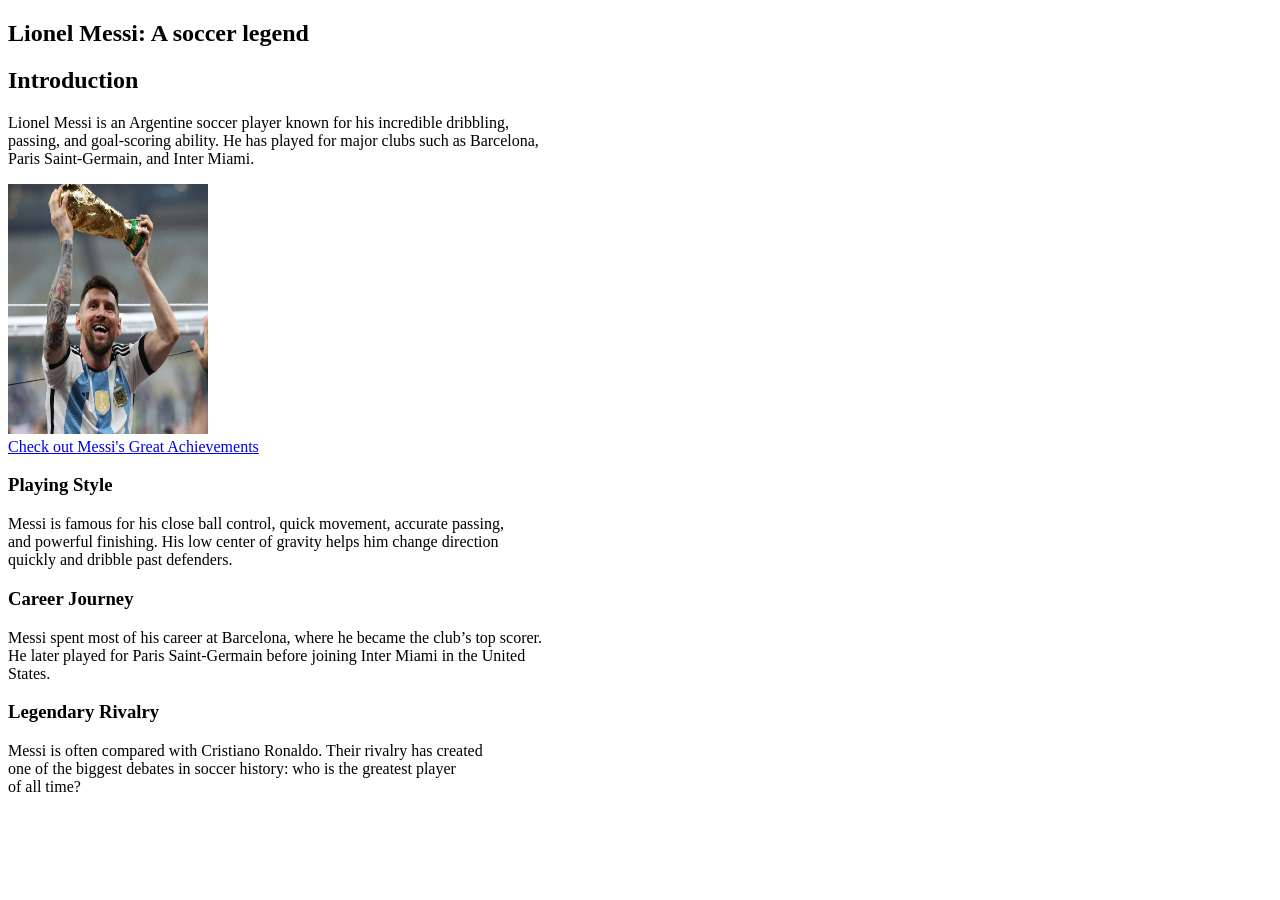
==== index.html @ bb13708e "Refactor code structure for improved readability and maintainability" ====
<!DOCTYPE html>
<html lang="en">
<head>
    <meta charset="UTF-8">
    <meta name="viewport" content="width=device-width, initial-scale=1.0">
    <title>Soccer Legend</title>
</head>
<body>
    <section>
    <h1>Lionel Messi: A soccer legend</h1>
    <h2>Introduction</h2>
    <p>Lionel Messi is an Argentine soccer player known for his incredible dribbling,<br> passing, and goal-scoring ability.
         He has played for major clubs such as Barcelona,<br> Paris Saint-Germain, and Inter Miami.
    </p>
    <img src="messicup.jpg" alt="Lionel Messi holding the FIFA World Cup trophy" width="200" height="250">
    </section>

 <a href="Achievements.html">Check out Messi's Great Achievements</a>
    <h3>Playing Style</h3>
    <p>Messi is famous for his close ball control, quick movement, accurate passing,<br> and powerful finishing. 
        His low center of gravity helps him change direction<br> quickly and dribble past defenders.</p>
    <h3>Career Journey</h3>
    <p>Messi spent most of his career at Barcelona, where he became the club’s top scorer.<br>
         He later played for Paris Saint-Germain before joining Inter Miami in the United<br> States.</p>
    <footer>
        <h3>Legendary Rivalry</h3>
  <p>
    Messi is often compared with Cristiano Ronaldo. Their rivalry has created<br>
    one of the biggest debates in soccer history: who is the greatest player<br>
    of all time?
  </p>
</footer>     
</body>
</html>
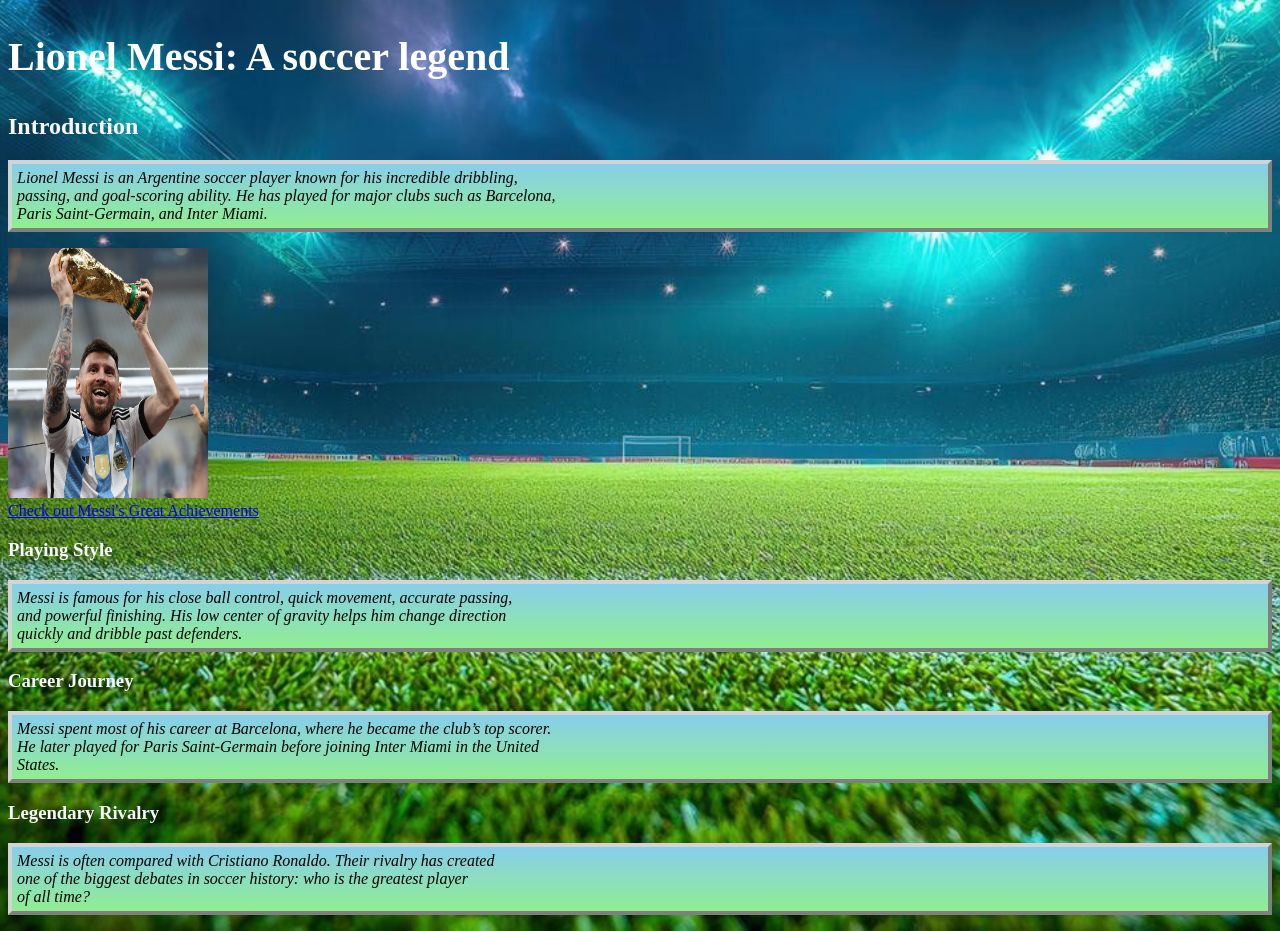
==== commit 3c176d80: "Add initial CSS styles for the webpage - Set a linear gradient background for the body - Added a bac" ====
--- a/index.html
+++ b/index.html
@@ -4,27 +4,29 @@
     <meta charset="UTF-8">
     <meta name="viewport" content="width=device-width, initial-scale=1.0">
     <title>Soccer Legend</title>
+    <link rel=" stylesheet" href="style.css">
 </head>
+
 <body>
     <section>
-    <h1>Lionel Messi: A soccer legend</h1>
-    <h2>Introduction</h2>
-    <p>Lionel Messi is an Argentine soccer player known for his incredible dribbling,<br> passing, and goal-scoring ability.
+    <h1 id="title"> Lionel Messi: A soccer legend</h1>
+    <h2 class="h">Introduction</h2>
+    <p class="p">Lionel Messi is an Argentine soccer player known for his incredible dribbling,<br> passing, and goal-scoring ability.
          He has played for major clubs such as Barcelona,<br> Paris Saint-Germain, and Inter Miami.
     </p>
     <img src="messicup.jpg" alt="Lionel Messi holding the FIFA World Cup trophy" width="200" height="250">
     </section>
 
  <a href="Achievements.html">Check out Messi's Great Achievements</a>
-    <h3>Playing Style</h3>
-    <p>Messi is famous for his close ball control, quick movement, accurate passing,<br> and powerful finishing. 
+    <h3 class="h">Playing Style</h3>
+    <p class="p">Messi is famous for his close ball control, quick movement, accurate passing,<br> and powerful finishing. 
         His low center of gravity helps him change direction<br> quickly and dribble past defenders.</p>
-    <h3>Career Journey</h3>
-    <p>Messi spent most of his career at Barcelona, where he became the club’s top scorer.<br>
+    <h3 class="h">Career Journey</h3>
+    <p class="p">Messi spent most of his career at Barcelona, where he became the club’s top scorer.<br>
          He later played for Paris Saint-Germain before joining Inter Miami in the United<br> States.</p>
     <footer>
-        <h3>Legendary Rivalry</h3>
-  <p>
+        <h3 class="h">Legendary Rivalry</h3>
+  <p class="p">
     Messi is often compared with Cristiano Ronaldo. Their rivalry has created<br>
     one of the biggest debates in soccer history: who is the greatest player<br>
     of all time?
--- a/style.css
+++ b/style.css
@@ -0,0 +1,40 @@
+body{
+    background: linear-gradient(skyblue, lightgreen)
+}
+
+body{
+    background-image: url(Soccer.jpg);
+    background-repeat: no-repeat;
+    background-position: center;
+    background-size: cover;
+
+
+.h{
+    color:  ghostwhite;
+}
+
+#title{
+    font-family: Georgia, 'Times New Roman', Times, serif;
+    color: white;
+    font-size: 40px
+    
+}
+
+.p{
+    color: black;
+    font-style: italic;
+    padding: 5px;
+    border-style: outset;
+    border-width: 4px;
+    border-color: lightgrey;
+}
+
+.p{
+    background: linear-gradient(skyblue, lightgreen)
+}
+
+.ul{
+     font-size:;
+     font-weight: bold;
+    background: linear-gradient(skyblue, lightgreen)
+}
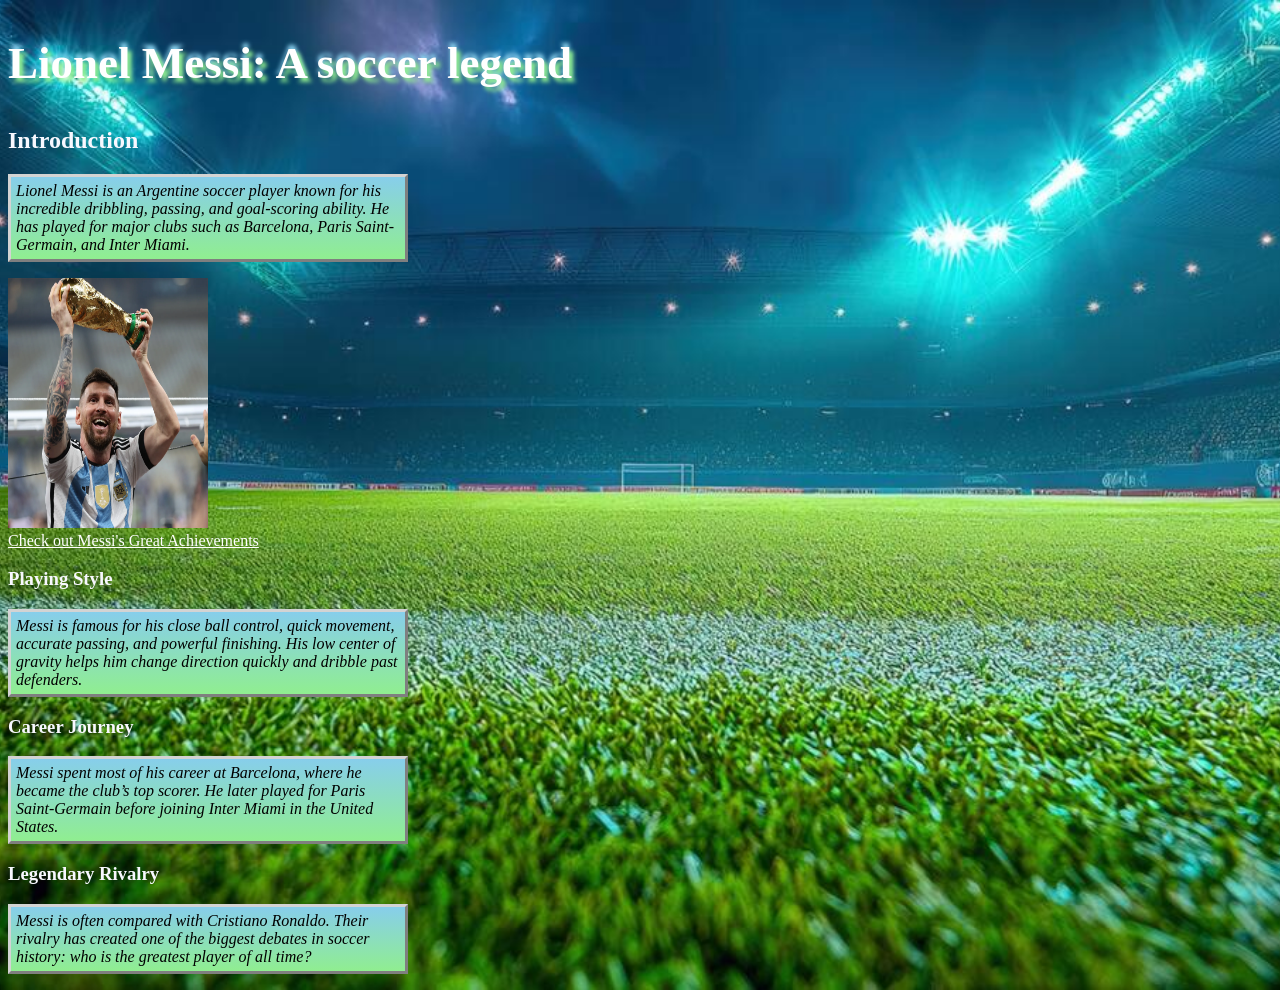
==== commit b7ed52c2: "Refactor HTML structure and enhance CSS styles for improved layout and readability" ====
--- a/index.html
+++ b/index.html
@@ -11,26 +11,41 @@
     <section>
     <h1 id="title"> Lionel Messi: A soccer legend</h1>
     <h2 class="h">Introduction</h2>
-    <p class="p">Lionel Messi is an Argentine soccer player known for his incredible dribbling,<br> passing, and goal-scoring ability.
-         He has played for major clubs such as Barcelona,<br> Paris Saint-Germain, and Inter Miami.
-    </p>
+
+    <div id="box1">
+         <p class="p">Lionel Messi is an Argentine soccer player known for his incredible dribbling, passing, and goal-scoring ability.
+         He has played for major clubs such as Barcelona, Paris Saint-Germain, and Inter Miami.
+    </p> 
+    </div>
+
     <img src="messicup.jpg" alt="Lionel Messi holding the FIFA World Cup trophy" width="200" height="250">
     </section>
 
  <a href="Achievements.html">Check out Messi's Great Achievements</a>
     <h3 class="h">Playing Style</h3>
-    <p class="p">Messi is famous for his close ball control, quick movement, accurate passing,<br> and powerful finishing. 
-        His low center of gravity helps him change direction<br> quickly and dribble past defenders.</p>
-    <h3 class="h">Career Journey</h3>
-    <p class="p">Messi spent most of his career at Barcelona, where he became the club’s top scorer.<br>
-         He later played for Paris Saint-Germain before joining Inter Miami in the United<br> States.</p>
-    <footer>
+
+    <div id="box2"> 
+    <p class="p">Messi is famous for his close ball control, quick movement, accurate passing, and powerful finishing. 
+        His low center of gravity helps him change direction quickly and dribble past defenders.
+   </p>
+    </div>
+
+        <h3 class="h">Career Journey</h3>
+    <div id="box3"> 
+    <p class="p">Messi spent most of his career at Barcelona, where he became the club’s top scorer.
+         He later played for Paris Saint-Germain before joining Inter Miami in the United States.</p>
+     </div>
+
+         <footer>
         <h3 class="h">Legendary Rivalry</h3>
+    <div id="box4"> 
   <p class="p">
-    Messi is often compared with Cristiano Ronaldo. Their rivalry has created<br>
-    one of the biggest debates in soccer history: who is the greatest player<br>
+    Messi is often compared with Cristiano Ronaldo. Their rivalry has created
+    one of the biggest debates in soccer history: who is the greatest player
     of all time?
   </p>
+    </div>
+
 </footer>     
 </body>
 </html>
--- a/style.css
+++ b/style.css
@@ -7,7 +7,7 @@
     background-repeat: no-repeat;
     background-position: center;
     background-size: cover;
-
+}
 
 .h{
     color:  ghostwhite;
@@ -16,25 +16,71 @@
 #title{
     font-family: Georgia, 'Times New Roman', Times, serif;
     color: white;
-    font-size: 40px
-    
+    font-size: 45px
 }
+
+
+
+
+#title{
+    text-shadow: 4px 4px 4px lightgreen, 0px -4px 4px skyblue
+}
+
+
+
 
 .p{
     color: black;
     font-style: italic;
     padding: 5px;
     border-style: outset;
-    border-width: 4px;
+    border-width: 3px;
     border-color: lightgrey;
+    background: linear-gradient(skyblue, lightgreen)
 }
 
-.p{
-    background: linear-gradient(skyblue, lightgreen)
-}
+
 
 .ul{
      font-size:;
      font-weight: bold;
     background: linear-gradient(skyblue, lightgreen)
 }
+
+#box1{
+   
+    width: 400px;
+    
+}
+
+#box2{
+    
+    width: 400px;
+}
+
+#box3{
+  
+    width: 400px;
+}
+
+#box4{
+
+    width: 400px;
+}
+
+ul{
+    width: 400px;
+    border: 2px dashed;
+    padding-top: 10px;
+    padding-bottom: 10px;
+    margin-right: 10px;
+    
+}
+
+a:link{
+    color: white;
+    
+}
+a:hover{
+    color:red;
+}
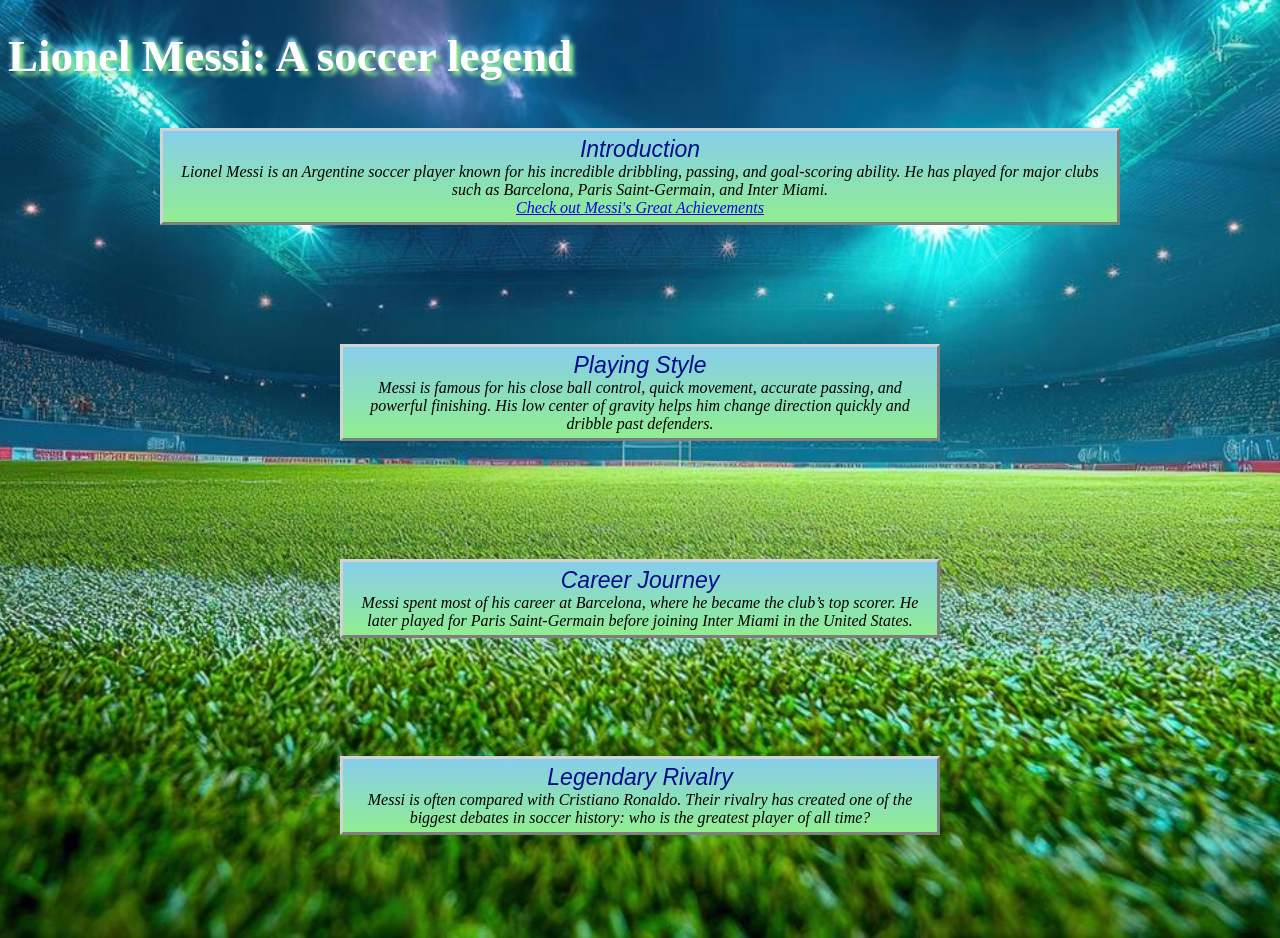
==== commit f641c937: "Refactor HTML structure and enhance CSS styles for improved layout and responsiveness; add VS Code l" ====
--- a/index.html
+++ b/index.html
@@ -8,44 +8,48 @@
 </head>
 
 <body>
-    <section>
+    
     <h1 id="title"> Lionel Messi: A soccer legend</h1>
-    <h2 class="h">Introduction</h2>
 
-    <div id="box1">
-         <p class="p">Lionel Messi is an Argentine soccer player known for his incredible dribbling, passing, and goal-scoring ability.
-         He has played for major clubs such as Barcelona, Paris Saint-Germain, and Inter Miami.
-    </p> 
+    <div class="container">
+        <div class=box id="box1">
+            <p id="p">
+             <span id="ph">Introduction</span><br>
+            Lionel Messi is an Argentine soccer player known for his incredible dribbling, passing, and goal-scoring ability.
+            He has played for major clubs such as Barcelona, Paris Saint-Germain, and Inter Miami.<br>
+            <span> <a href="Achievements.html">Check out Messi's Great Achievements</a></span> 
+            </p> 
+        </div>
+    
+ <!--<img src="messicup.jpg" alt="Lionel Messi holding the FIFA World Cup trophy" width="200" height="250"> -->
+    
+
+    <div class=box id="box2"> 
+        <p id="p">
+        <span id="ph">Playing Style</span><br>
+        Messi is famous for his close ball control, quick movement, accurate passing, and powerful finishing. 
+        His low center of gravity helps him change direction quickly and dribble past defenders.
+        </p>
     </div>
-
-    <img src="messicup.jpg" alt="Lionel Messi holding the FIFA World Cup trophy" width="200" height="250">
-    </section>
-
- <a href="Achievements.html">Check out Messi's Great Achievements</a>
-    <h3 class="h">Playing Style</h3>
-
-    <div id="box2"> 
-    <p class="p">Messi is famous for his close ball control, quick movement, accurate passing, and powerful finishing. 
-        His low center of gravity helps him change direction quickly and dribble past defenders.
-   </p>
-    </div>
-
-        <h3 class="h">Career Journey</h3>
-    <div id="box3"> 
-    <p class="p">Messi spent most of his career at Barcelona, where he became the club’s top scorer.
-         He later played for Paris Saint-Germain before joining Inter Miami in the United States.</p>
+        
+    <div class=box id="box3"> 
+        <p id="p">
+        <span id="ph">Career Journey</span><br>
+        Messi spent most of his career at Barcelona, where he became the club’s top scorer.
+         He later played for Paris Saint-Germain before joining Inter Miami in the United States.
+        </p>
      </div>
 
-         <footer>
-        <h3 class="h">Legendary Rivalry</h3>
-    <div id="box4"> 
-  <p class="p">
+    <div class=box id="box4"> 
+        <p id="p">
+    <span id="ph">Legendary Rivalry</span><br>
     Messi is often compared with Cristiano Ronaldo. Their rivalry has created
     one of the biggest debates in soccer history: who is the greatest player
     of all time?
-  </p>
+        </p>
     </div>
+     
+</div>
 
-</footer>     
 </body>
 </html>
--- a/style.css
+++ b/style.css
@@ -2,15 +2,28 @@
     background: linear-gradient(skyblue, lightgreen)
 }
 
+.container{
+    display: flex;
+    flex-direction: row;
+    height: 90vh;
+    flex-wrap: wrap;
+    justify-content: space-around;
+    gap: 20px;
+}
+
+
 body{
+    min-height: 100vh;
     background-image: url(Soccer.jpg);
     background-repeat: no-repeat;
     background-position: center;
     background-size: cover;
 }
 
-.h{
-    color:  ghostwhite;
+#ph{
+    color:  rgb(5, 14, 136);
+    font-size: 23px;
+    font-family: 'Gill Sans', 'Gill Sans MT', Calibri, 'Trebuchet MS', sans-serif;
 }
 
 #title{
@@ -24,17 +37,16 @@
 
 #title{
     text-shadow: 4px 4px 4px lightgreen, 0px -4px 4px skyblue
+    
 }
 
 
 
-
-.p{
+#p{
     color: black;
     font-style: italic;
     padding: 5px;
     border-style: outset;
-    border-width: 3px;
     border-color: lightgrey;
     background: linear-gradient(skyblue, lightgreen)
 }
@@ -42,31 +54,38 @@
 
 
 .ul{
-     font-size:;
      font-weight: bold;
     background: linear-gradient(skyblue, lightgreen)
 }
 
+
+
 #box1{
-   
-    width: 400px;
+    width: 80%;
+    text-align: center;
+    border-radius: 15px;
+}
+
+#box2{
+    width: 50%;
+    text-align: center;
+    border-radius: 15px;
+}
+
+#box3{
+    width: 50%;
+    text-align: center;
+    border-radius: 15px;
+}
+
+#box4{
+    width: 50%;
+    text-align: center;
+    border-radius: 15px;
     
 }
 
-#box2{
-    
-    width: 400px;
-}
 
-#box3{
-  
-    width: 400px;
-}
-
-#box4{
-
-    width: 400px;
-}
 
 ul{
     width: 400px;
@@ -78,9 +97,56 @@
 }
 
 a:link{
-    color: white;
-    
+    color: rgb(10, 7, 230);
 }
+
+a:visited{
+     color:white
+}
+
 a:hover{
     color:red;
+}
+
+
+/* Mobile: 320px and above */
+
+@media (min-width: 320px) {
+  .container {
+    display: flex;
+    flex-direction: column;
+    gap: 15px;
+  }
+
+  .box {
+    width: 100%;
+
+  }
+
+}
+
+/* Tablet: 768px and above */
+
+@media (min-width: 768px) {
+  .container {
+    flex-direction: row;
+    flex-wrap: wrap;
+  }
+
+  .box {
+    width: calc(50% - 8px);
+  }
+}
+
+/* Desktop: 1200px and above */
+
+@media (min-width: 1200px) {
+  .container {
+    max-width: 1200px;
+    margin: 0 auto;
+  }
+
+  .box {
+    width: calc(33.333% - 10px);
+  }
 }
